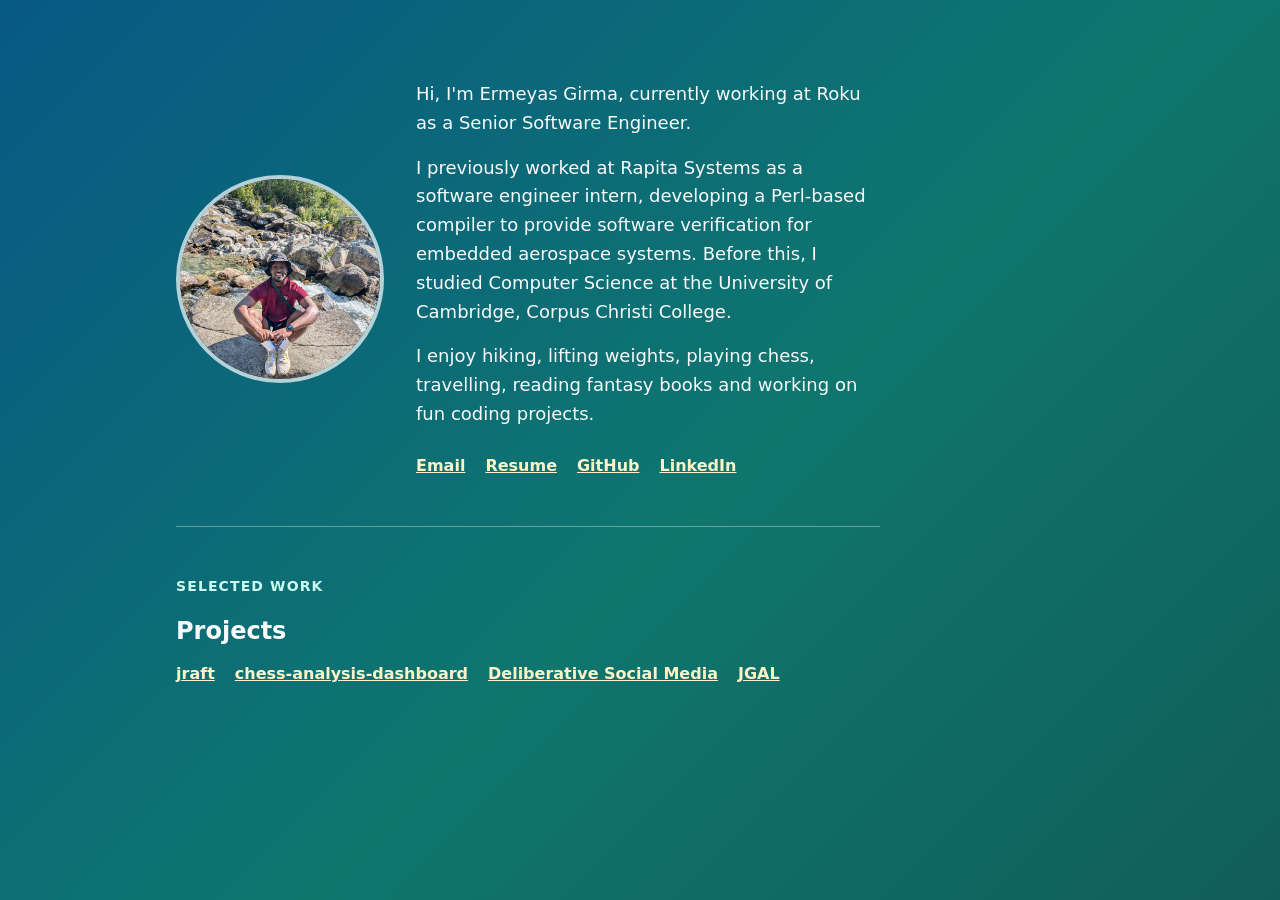
==== index.html @ f4ff2713 "feat: update personal biography layout" ====
<!doctype html>
<html lang="en">
  <head>
    <meta charset="utf-8">
    <meta name="viewport" content="width=device-width, initial-scale=1">
    <title>Ermeyas Girma | Senior Software Engineer</title>
    <meta name="description" content="Ermeyas Girma is a Senior Software Engineer with a passion for computer science, technology, and thoughtful software development.">
    <link rel="canonical" href="https://ermeyasgirma.github.io/">
    <meta property="og:type" content="website">
    <meta property="og:title" content="Ermeyas Girma | Senior Software Engineer">
    <meta property="og:description" content="Senior Software Engineer driven by curiosity about technology and computer science.">
    <meta property="og:url" content="https://ermeyasgirma.github.io/">
    <link rel="stylesheet" href="styles.css">
    <script type="application/ld+json">
      {
        "@context": "https://schema.org",
        "@type": "Person",
        "name": "Ermeyas Girma",
        "url": "https://ermeyasgirma.github.io/",
        "jobTitle": "Senior Software Engineer",
        "sameAs": [
          "https://github.com/ermeyasgirma",
          "https://www.linkedin.com/in/ermeyas-girma-4b7386199/"
        ]
      }
    </script>
  </head>
  <body>
    <main class="page-shell">
      <header class="hero">
        <img class="portrait" src="PXL_20250814_071235023.MP.jpeg" alt="Ermeyas Girma">
        <div class="hero-copy">
          <div class="intro">
            <p>Hi, I'm Ermeyas Girma, currently working at Roku as a Senior Software Engineer.</p>
            <p>I previously worked at Rapita Systems as a software engineer intern, developing a Perl-based compiler to provide software verification for embedded aerospace systems. Before this, I studied Computer Science at the University of Cambridge, Corpus Christi College.</p>
            <p>I enjoy hiking, lifting weights, playing chess, travelling, reading fantasy books and working on fun coding projects.</p>
          </div>
          <nav aria-label="Professional profiles" class="profile-links">
            <a href="mailto:ermeyasgirma72@gmail.com">Email</a>
            <a href="ermeyas_resume.pdf" target="_blank" rel="noopener">Resume</a>
            <a href="https://github.com/ermeyasgirma">GitHub</a>
            <a href="https://www.linkedin.com/in/ermeyas-girma-4b7386199/">LinkedIn</a>
          </nav>
        </div>
      </header>
      <section aria-labelledby="projects-heading">
        <p class="eyebrow">Selected work</p>
        <h2 id="projects-heading">Projects</h2>
        <ul class="projects">
          <li><a href="https://github.com/ermeyasgirma/jraft">jraft</a></li>
          <li><a href="https://github.com/ermeyasgirma/chess-analysis-dashboard">chess-analysis-dashboard</a></li>
          <li><a href="https://github.com/ermeyasgirma/Deliberative-Social-Media">Deliberative Social Media</a></li>
          <li><a href="https://github.com/ermeyasgirma/JGAL">JGAL</a></li>
        </ul>
      </section>
    </main>
  </body>
</html>
---- styles.css ----
:root {
  color: #f8fafc;
  background: #075985;
  font-family: system-ui, -apple-system, BlinkMacSystemFont, "Segoe UI", sans-serif;
  line-height: 1.6;
}

* {
  box-sizing: border-box;
}

body {
  min-height: 100vh;
  margin: 0;
  background: linear-gradient(135deg, #075985 0%, #0f766e 55%, #115e59 100%);
}

.page-shell {
  width: min(100% - 2rem, 44rem);
  margin-right: auto;
  margin-left: max(2rem, calc((100% - 58rem) / 2));
  padding: 5rem 0;
}

.hero {
  display: grid;
  grid-template-columns: auto 1fr;
  gap: 2rem;
  align-items: center;
  border-bottom: 1px solid rgb(255 255 255 / 0.35);
  padding-bottom: 3rem;
}

.portrait {
  width: clamp(9rem, 22vw, 13rem);
  aspect-ratio: 1;
  border: 4px solid rgb(255 255 255 / 0.7);
  border-radius: 50%;
  object-fit: cover;
}

.eyebrow {
  margin: 0;
  color: #ccfbf1;
  font-size: 0.875rem;
  font-weight: 700;
  letter-spacing: 0.08em;
  text-transform: uppercase;
}

h1,
h2 {
  line-height: 1.15;
}

h1 {
  margin: 0.4rem 0;
  font-size: clamp(2.5rem, 9vw, 4.75rem);
}

h2 {
  margin-bottom: 1rem;
}

.role {
  margin: 0;
  color: #fef3c7;
  font-size: 1.25rem;
  font-weight: 700;
}

.intro {
  max-width: 42rem;
  margin: 0 0 1.5rem;
  font-size: 1.125rem;
}

.intro p {
  margin: 0 0 1rem;
}

.intro p:last-child {
  margin-bottom: 0;
}

.profile-links,
.projects {
  display: flex;
  flex-wrap: wrap;
  gap: 0.75rem 1.25rem;
}

.profile-links a,
.projects a {
  color: #fef3c7;
  font-weight: 700;
}

a:focus-visible {
  outline: 3px solid #f59e0b;
  outline-offset: 3px;
}

section {
  padding-top: 3rem;
}

.projects {
  margin: 0;
  padding: 0;
  list-style: none;
}

@media (max-width: 30rem) {
  .hero {
    grid-template-columns: 1fr;
  }

  .page-shell {
    margin-right: auto;
    margin-left: auto;
    padding: 3rem 0;
  }
}
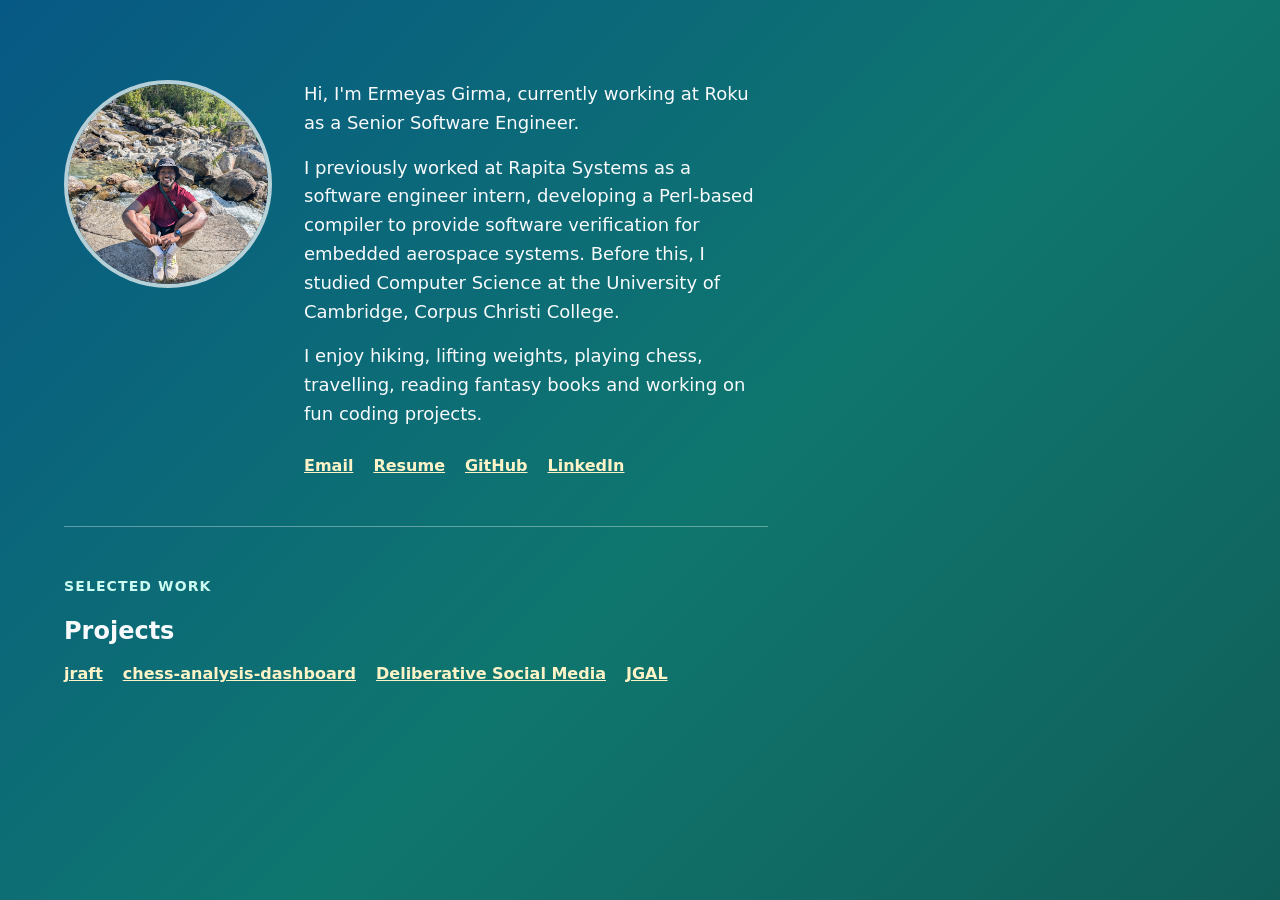
==== commit 3c606bd6: "chore: simplify site title metadata" ====
--- a/index.html
+++ b/index.html
@@ -3,11 +3,11 @@
   <head>
     <meta charset="utf-8">
     <meta name="viewport" content="width=device-width, initial-scale=1">
-    <title>Ermeyas Girma | Senior Software Engineer</title>
+    <title>Ermeyas Girma</title>
     <meta name="description" content="Ermeyas Girma is a Senior Software Engineer with a passion for computer science, technology, and thoughtful software development.">
     <link rel="canonical" href="https://ermeyasgirma.github.io/">
     <meta property="og:type" content="website">
-    <meta property="og:title" content="Ermeyas Girma | Senior Software Engineer">
+    <meta property="og:title" content="Ermeyas Girma">
     <meta property="og:description" content="Senior Software Engineer driven by curiosity about technology and computer science.">
     <meta property="og:url" content="https://ermeyasgirma.github.io/">
     <link rel="stylesheet" href="styles.css">
--- a/styles.css
+++ b/styles.css
@@ -18,7 +18,7 @@
 .page-shell {
   width: min(100% - 2rem, 44rem);
   margin-right: auto;
-  margin-left: max(2rem, calc((100% - 58rem) / 2));
+  margin-left: max(2rem, calc((100% - 72rem) / 2));
   padding: 5rem 0;
 }
 
@@ -26,9 +26,13 @@
   display: grid;
   grid-template-columns: auto 1fr;
   gap: 2rem;
-  align-items: center;
+  align-items: start;
   border-bottom: 1px solid rgb(255 255 255 / 0.35);
   padding-bottom: 3rem;
+}
+
+.hero-copy {
+  padding-top: 0;
 }
 
 .portrait {
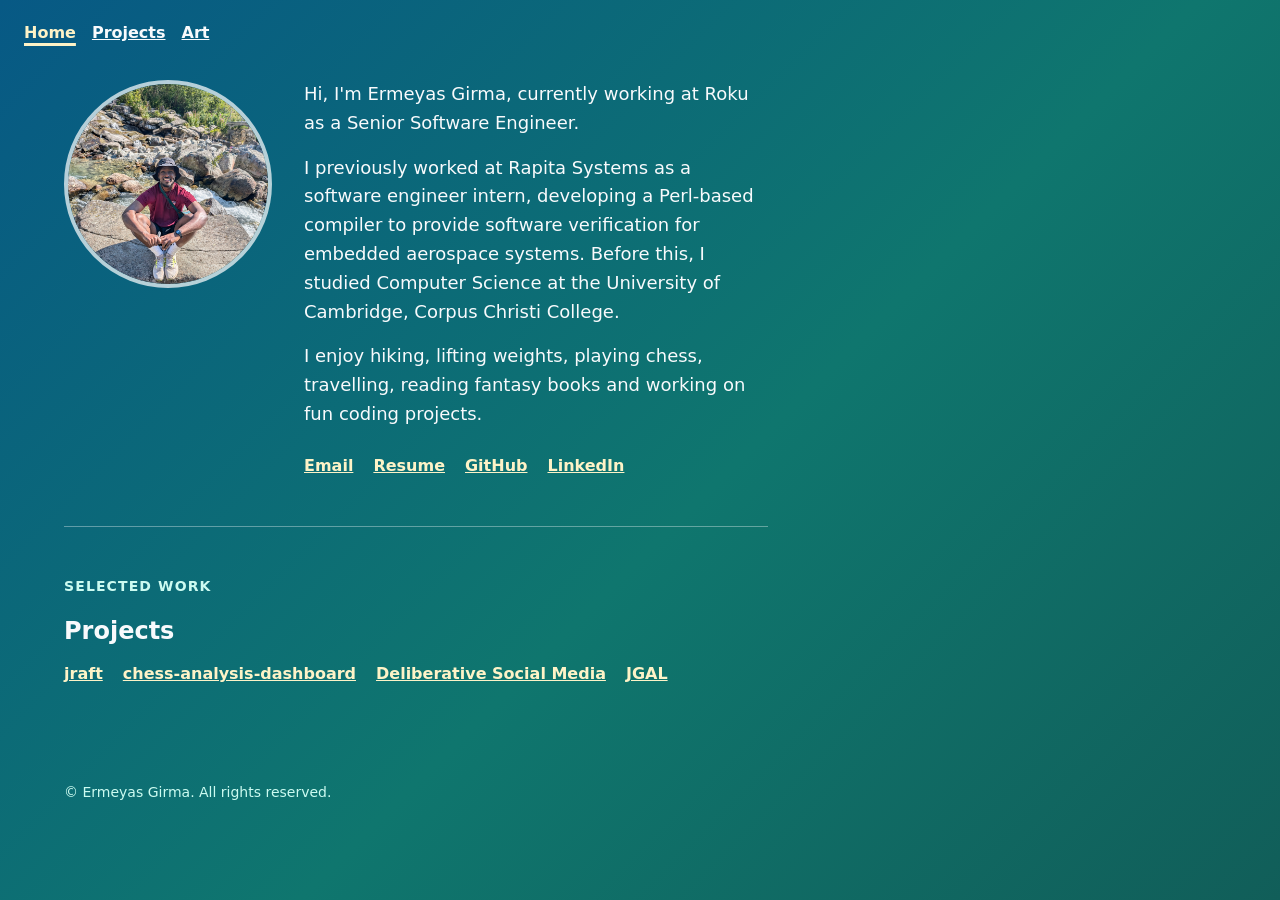
==== commit 701f41f6: "feat: add project and art pages" ====
--- a/index.html
+++ b/index.html
@@ -26,6 +26,11 @@
     </script>
   </head>
   <body>
+    <nav aria-label="Primary navigation" class="site-nav">
+      <a href="index.html" aria-current="page">Home</a>
+      <a href="projects.html">Projects</a>
+      <a href="art.html">Art</a>
+    </nav>
     <main class="page-shell">
       <header class="hero">
         <img class="portrait" src="PXL_20250814_071235023.MP.jpeg" alt="Ermeyas Girma">
@@ -54,5 +59,8 @@
         </ul>
       </section>
     </main>
+    <footer class="site-footer">
+      <p>© Ermeyas Girma. All rights reserved.</p>
+    </footer>
   </body>
 </html>
--- a/styles.css
+++ b/styles.css
@@ -115,6 +115,65 @@
   list-style: none;
 }
 
+.site-nav {
+  position: fixed;
+  top: 1.25rem;
+  left: 1.5rem;
+  z-index: 1;
+  display: flex;
+  flex-wrap: wrap;
+  gap: 0.5rem 1rem;
+}
+
+.site-nav a {
+  color: #f8fafc;
+  font-weight: 700;
+}
+
+.site-nav a[aria-current="page"] {
+  color: #fef3c7;
+  text-decoration-thickness: 0.2em;
+  text-underline-offset: 0.3em;
+}
+
+.page-heading {
+  margin: 0 0 2rem;
+  font-size: clamp(2.5rem, 8vw, 4rem);
+}
+
+.project-grid {
+  display: grid;
+  grid-template-columns: repeat(2, minmax(0, 1fr));
+  gap: 1rem;
+}
+
+.project-card {
+  padding: 1.5rem;
+  border: 1px solid rgb(255 255 255 / 0.35);
+  border-radius: 0.75rem;
+  background: rgb(15 23 42 / 0.2);
+}
+
+.project-card h2 {
+  margin-top: 0;
+}
+
+.project-card p {
+  margin-bottom: 0;
+}
+
+.empty-state {
+  max-width: 38rem;
+  font-size: 1.25rem;
+}
+
+.site-footer {
+  width: min(100% - 2rem, 44rem);
+  margin: 0 0 2rem max(2rem, calc((100% - 72rem) / 2));
+  color: #ccfbf1;
+  font-size: 0.875rem;
+}
+
 @media (max-width: 30rem) {
   .hero {
     grid-template-columns: 1fr;
@@ -125,4 +184,18 @@
     margin-left: auto;
     padding: 3rem 0;
   }
-}
+
+  .site-nav {
+    position: static;
+    margin: 1rem;
+  }
+
+  .project-grid {
+    grid-template-columns: 1fr;
+  }
+
+  .site-footer {
+    margin-right: auto;
+    margin-left: auto;
+  }
+}
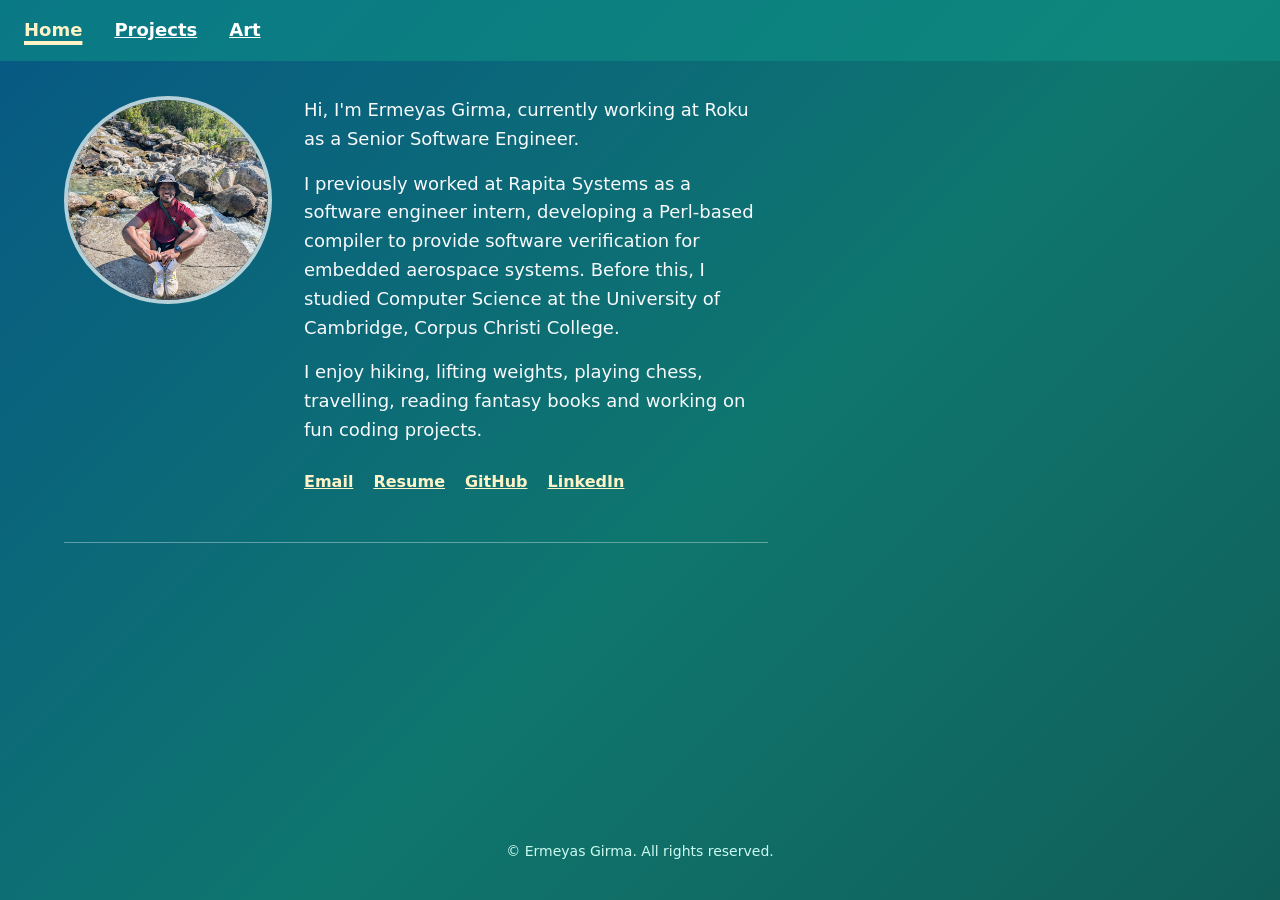
==== commit d4af251e: "refactor: remove redundant home projects" ====
--- a/index.html
+++ b/index.html
@@ -48,16 +48,6 @@
           </nav>
         </div>
       </header>
-      <section aria-labelledby="projects-heading">
-        <p class="eyebrow">Selected work</p>
-        <h2 id="projects-heading">Projects</h2>
-        <ul class="projects">
-          <li><a href="https://github.com/ermeyasgirma/jraft">jraft</a></li>
-          <li><a href="https://github.com/ermeyasgirma/chess-analysis-dashboard">chess-analysis-dashboard</a></li>
-          <li><a href="https://github.com/ermeyasgirma/Deliberative-Social-Media">Deliberative Social Media</a></li>
-          <li><a href="https://github.com/ermeyasgirma/JGAL">JGAL</a></li>
-        </ul>
-      </section>
     </main>
     <footer class="site-footer">
       <p>© Ermeyas Girma. All rights reserved.</p>
--- a/styles.css
+++ b/styles.css
@@ -12,6 +12,8 @@
 body {
   min-height: 100vh;
   margin: 0;
+  display: flex;
+  flex-direction: column;
   background: linear-gradient(135deg, #075985 0%, #0f766e 55%, #115e59 100%);
 }
 
@@ -19,7 +21,8 @@
   width: min(100% - 2rem, 44rem);
   margin-right: auto;
   margin-left: max(2rem, calc((100% - 72rem) / 2));
-  padding: 5rem 0;
+  padding: 6rem 0 3rem;
+  flex: 1;
 }
 
 .hero {
@@ -117,16 +120,20 @@
 
 .site-nav {
   position: fixed;
-  top: 1.25rem;
-  left: 1.5rem;
+  top: 0;
+  left: 0;
   z-index: 1;
   display: flex;
   flex-wrap: wrap;
-  gap: 0.5rem 1rem;
+  width: 100%;
+  gap: 0.5rem 2rem;
+  padding: 1rem 1.5rem;
+  background: rgb(13 148 136 / 0.55);
 }
 
 .site-nav a {
-  color: #f8fafc;
+  color: #fff;
+  font-size: 1.125rem;
   font-weight: 700;
 }
 
@@ -136,30 +143,78 @@
   text-underline-offset: 0.3em;
 }
 
-.page-heading {
+.projects-heading {
   margin: 0 0 2rem;
-  font-size: clamp(2.5rem, 8vw, 4rem);
-}
-
-.project-grid {
+  font-size: clamp(1.75rem, 5vw, 2.5rem);
+}
+
+.project-list {
+  max-width: 42rem;
+}
+
+.project-entry {
   display: grid;
-  grid-template-columns: repeat(2, minmax(0, 1fr));
-  gap: 1rem;
-}
-
-.project-card {
-  padding: 1.5rem;
-  border: 1px solid rgb(255 255 255 / 0.35);
+  grid-template-columns: minmax(0, 2fr) minmax(0, 3fr);
+  gap: 1.5rem;
+  align-items: stretch;
+  padding: 0 0 2rem;
+}
+
+.project-entry + .project-entry {
+  border-top: 1px solid rgb(255 255 255 / 0.35);
+  padding-top: 2rem;
+}
+
+.project-entry h2 {
+  margin: 0;
+  font-size: 1.875rem;
+}
+
+.project-entry p {
+  margin: 0.75rem 0;
+}
+
+.project-copy {
+  display: flex;
+  flex-direction: column;
+  align-self: stretch;
+}
+
+.project-copy a {
+  margin-top: auto;
+  color: #fef3c7;
+  font-weight: 700;
+}
+
+.project-details {
+  margin: 0 0 1rem;
+  padding-left: 1.25rem;
+}
+
+.project-details li + li {
+  margin-top: 0.5rem;
+}
+
+.project-media {
+  display: grid;
+  place-items: center;
+  aspect-ratio: auto;
+  min-height: 15rem;
+  align-self: stretch;
+  overflow: hidden;
+  border: 2px dashed rgb(255 255 255 / 0.5);
   border-radius: 0.75rem;
-  background: rgb(15 23 42 / 0.2);
-}
-
-.project-card h2 {
-  margin-top: 0;
-}
-
-.project-card p {
-  margin-bottom: 0;
+  background: rgb(15 23 42 / 0.25);
+  color: #ccfbf1;
+  font-weight: 700;
+}
+
+.project-media img {
+  display: block;
+  width: 100%;
+  height: 100%;
+  border-radius: inherit;
+  object-fit: cover;
 }
 
 .empty-state {
@@ -168,10 +223,12 @@
 }
 
 .site-footer {
-  width: min(100% - 2rem, 44rem);
-  margin: 0 0 2rem max(2rem, calc((100% - 72rem) / 2));
+  width: 100%;
+  margin: 0;
+  padding: 1.5rem;
   color: #ccfbf1;
   font-size: 0.875rem;
+  text-align: center;
 }
 
 @media (max-width: 30rem) {
@@ -187,15 +244,15 @@
 
   .site-nav {
     position: static;
-    margin: 1rem;
-  }
-
-  .project-grid {
+    width: auto;
+    margin: 0;
+  }
+
+  .project-entry {
     grid-template-columns: 1fr;
   }
 
   .site-footer {
-    margin-right: auto;
-    margin-left: auto;
-  }
-}
+    margin: 0;
+  }
+}
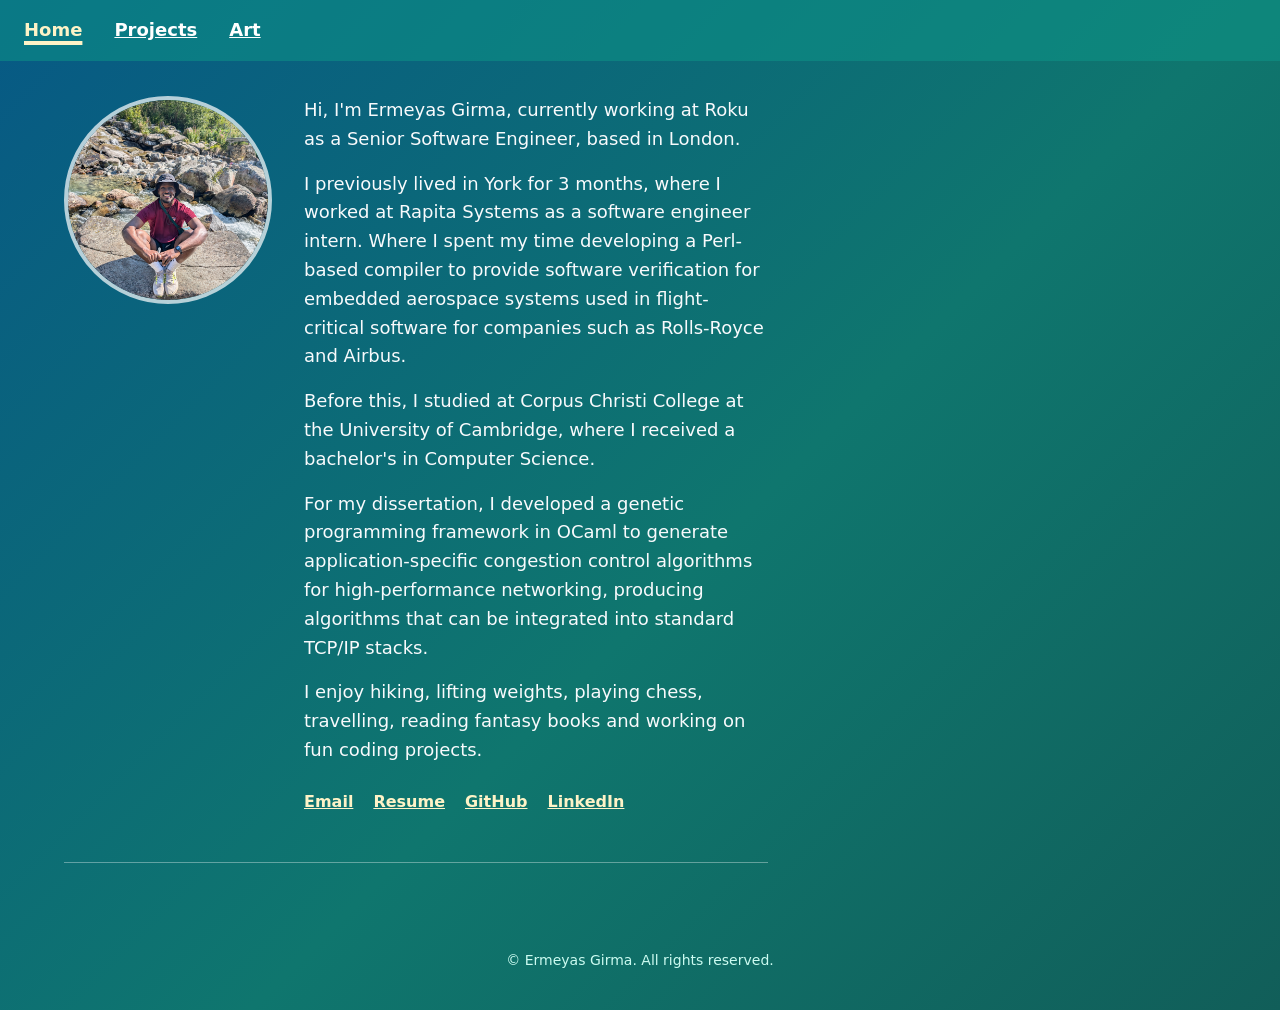
==== commit 4c7f9d9b: "update bio Updated personal introduction and work experience details." ====
--- a/index.html
+++ b/index.html
@@ -36,8 +36,10 @@
         <img class="portrait" src="PXL_20250814_071235023.MP.jpeg" alt="Ermeyas Girma">
         <div class="hero-copy">
           <div class="intro">
-            <p>Hi, I'm Ermeyas Girma, currently working at Roku as a Senior Software Engineer.</p>
-            <p>I previously worked at Rapita Systems as a software engineer intern, developing a Perl-based compiler to provide software verification for embedded aerospace systems. Before this, I studied Computer Science at the University of Cambridge, Corpus Christi College.</p>
+            <p>Hi, I'm Ermeyas Girma, currently working at Roku as a Senior Software Engineer, based in London.</p>
+            <p>I previously lived in York for 3 months, where I worked at Rapita Systems as a software engineer intern. Where I spent my time developing a Perl-based compiler to provide software verification for embedded aerospace systems used in flight-critical software for companies such as Rolls-Royce and Airbus.</p>
+            <p>Before this, I studied at Corpus Christi College at the University of Cambridge, where I received a bachelor's in Computer Science.</p>
+            <p>For my dissertation, I developed a genetic programming framework in OCaml to generate application-specific congestion control algorithms for high-performance networking, producing algorithms that can be integrated into standard TCP/IP stacks.</p>
             <p>I enjoy hiking, lifting weights, playing chess, travelling, reading fantasy books and working on fun coding projects.</p>
           </div>
           <nav aria-label="Professional profiles" class="profile-links">
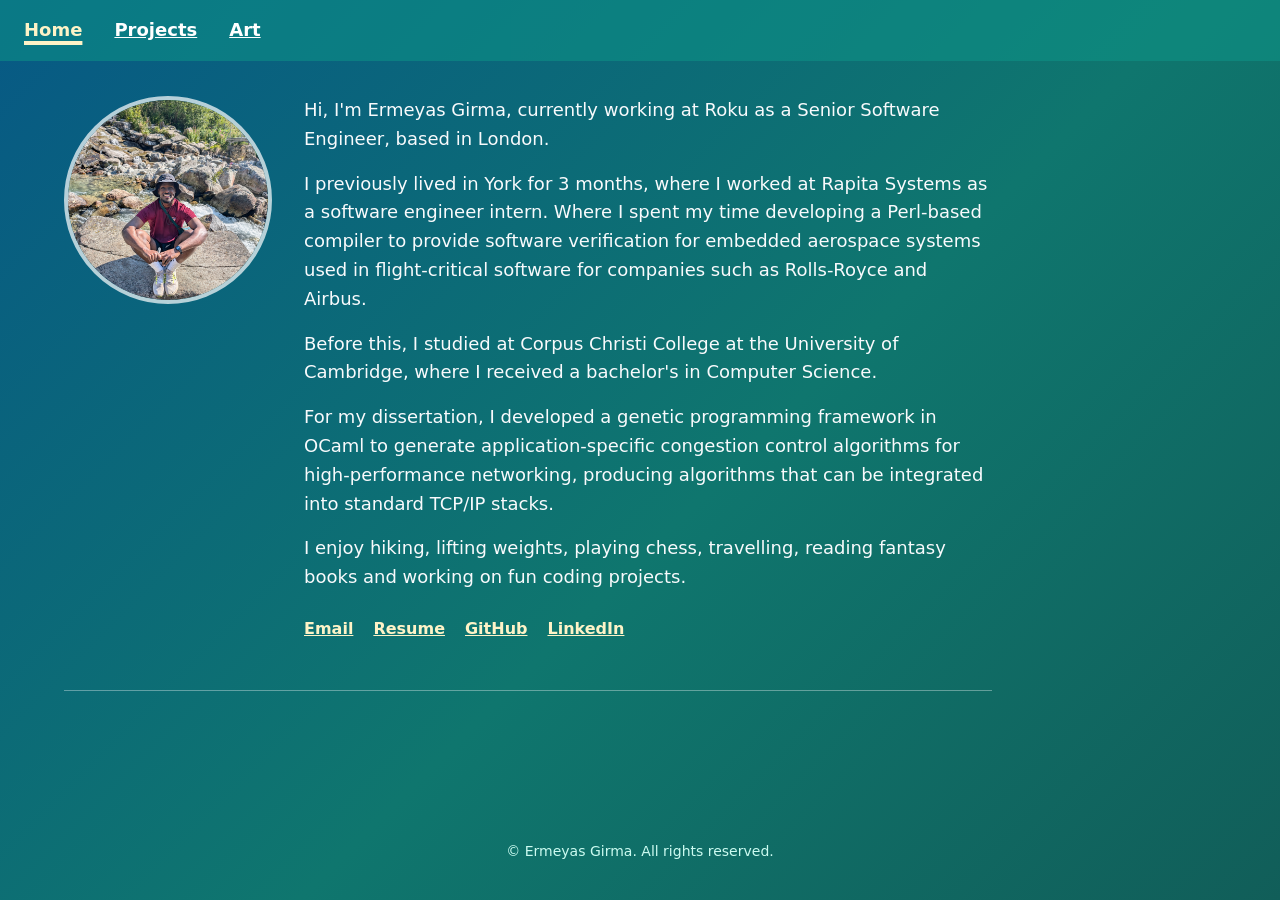
==== commit 89c5f5e7: "style: widen home bio and fix site checks" ====
--- a/index.html
+++ b/index.html
@@ -31,7 +31,7 @@
       <a href="projects.html">Projects</a>
       <a href="art.html">Art</a>
     </nav>
-    <main class="page-shell">
+    <main class="page-shell page-shell--wide">
       <header class="hero">
         <img class="portrait" src="PXL_20250814_071235023.MP.jpeg" alt="Ermeyas Girma">
         <div class="hero-copy">
--- a/styles.css
+++ b/styles.css
@@ -23,6 +23,10 @@
   margin-left: max(2rem, calc((100% - 72rem) / 2));
   padding: 6rem 0 3rem;
   flex: 1;
+}
+
+.page-shell--wide {
+  width: min(100% - 4rem, 58rem);
 }
 
 .hero {
@@ -77,7 +81,6 @@
 }
 
 .intro {
-  max-width: 42rem;
   margin: 0 0 1.5rem;
   font-size: 1.125rem;
 }
@@ -242,6 +245,10 @@
     padding: 3rem 0;
   }
 
+  .page-shell--wide {
+    width: min(100% - 2rem, 58rem);
+  }
+
   .site-nav {
     position: static;
     width: auto;
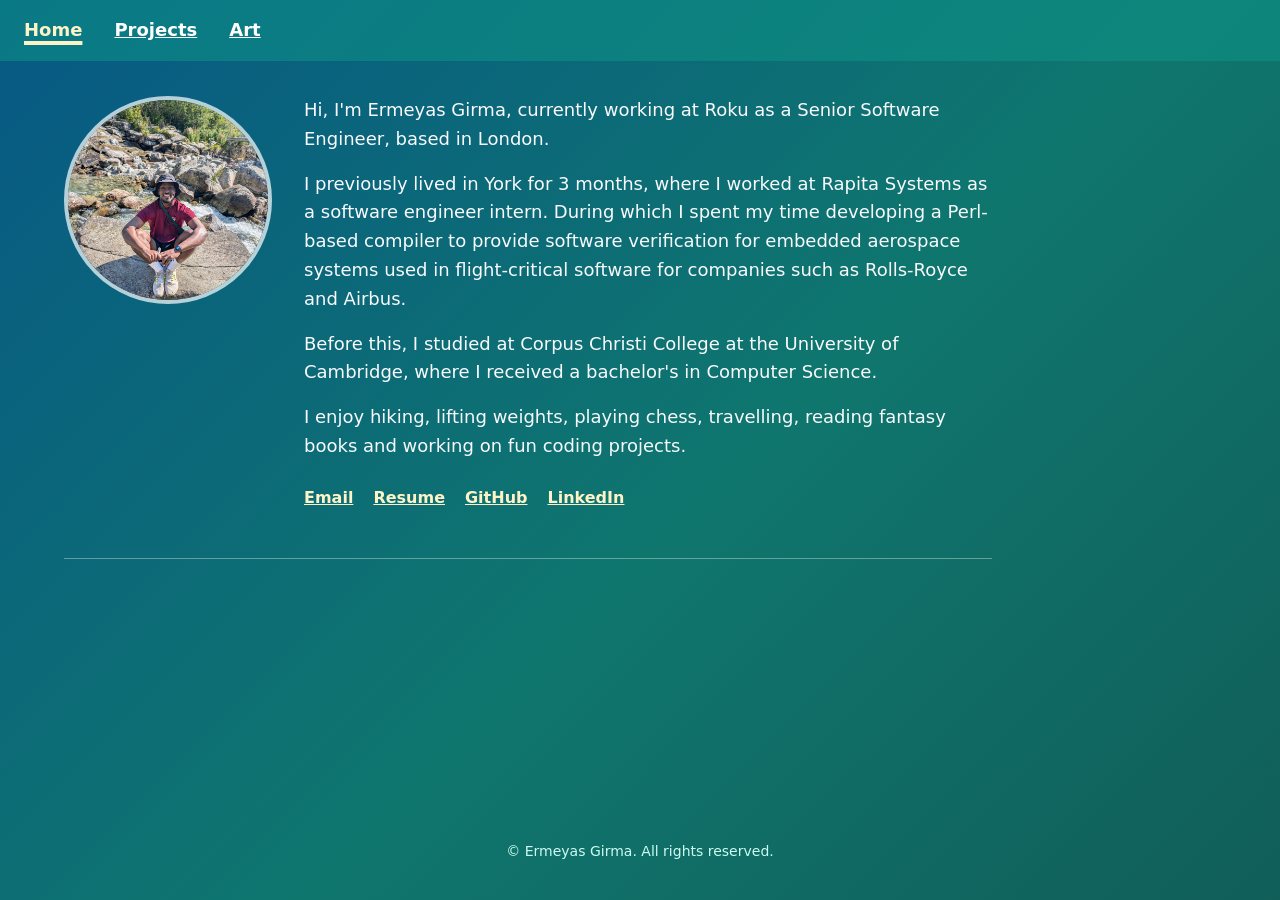
==== commit 0d8070cc: "bio update again" ====
--- a/index.html
+++ b/index.html
@@ -37,9 +37,8 @@
         <div class="hero-copy">
           <div class="intro">
             <p>Hi, I'm Ermeyas Girma, currently working at Roku as a Senior Software Engineer, based in London.</p>
-            <p>I previously lived in York for 3 months, where I worked at Rapita Systems as a software engineer intern. Where I spent my time developing a Perl-based compiler to provide software verification for embedded aerospace systems used in flight-critical software for companies such as Rolls-Royce and Airbus.</p>
+            <p>I previously lived in York for 3 months, where I worked at Rapita Systems as a software engineer intern. During which I spent my time developing a Perl-based compiler to provide software verification for embedded aerospace systems used in flight-critical software for companies such as Rolls-Royce and Airbus.</p>
             <p>Before this, I studied at Corpus Christi College at the University of Cambridge, where I received a bachelor's in Computer Science.</p>
-            <p>For my dissertation, I developed a genetic programming framework in OCaml to generate application-specific congestion control algorithms for high-performance networking, producing algorithms that can be integrated into standard TCP/IP stacks.</p>
             <p>I enjoy hiking, lifting weights, playing chess, travelling, reading fantasy books and working on fun coding projects.</p>
           </div>
           <nav aria-label="Professional profiles" class="profile-links">
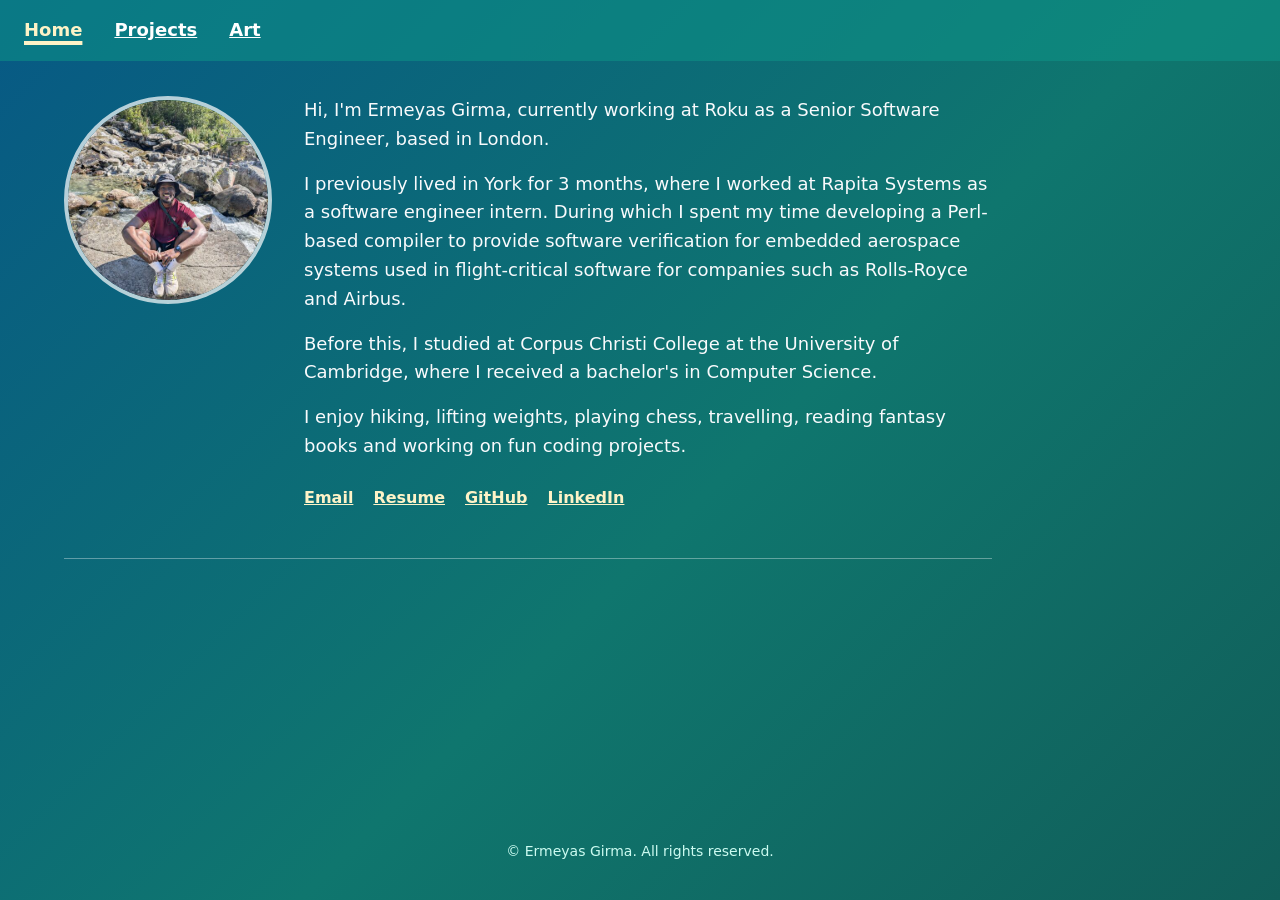
==== commit a1536bfb: "feat: add TCP ex Machina project, art gallery guide and optimised portrait" ====
--- a/index.html
+++ b/index.html
@@ -33,7 +33,7 @@
     </nav>
     <main class="page-shell page-shell--wide">
       <header class="hero">
-        <img class="portrait" src="PXL_20250814_071235023.MP.jpeg" alt="Ermeyas Girma">
+        <img class="portrait" src="images/portrait.jpg" alt="Ermeyas Girma" width="480" height="480" fetchpriority="high">
         <div class="hero-copy">
           <div class="intro">
             <p>Hi, I'm Ermeyas Girma, currently working at Roku as a Senior Software Engineer, based in London.</p>
--- a/styles.css
+++ b/styles.css
@@ -44,6 +44,7 @@
 
 .portrait {
   width: clamp(9rem, 22vw, 13rem);
+  height: auto;
   aspect-ratio: 1;
   border: 4px solid rgb(255 255 255 / 0.7);
   border-radius: 50%;
@@ -220,6 +221,28 @@
   object-fit: cover;
 }
 
+.gallery {
+  display: grid;
+  grid-template-columns: repeat(auto-fill, minmax(16rem, 1fr));
+  gap: 2rem;
+}
+
+.gallery figure {
+  margin: 0;
+}
+
+.gallery img {
+  display: block;
+  width: 100%;
+  border-radius: 0.75rem;
+}
+
+.gallery figcaption {
+  margin-top: 0.5rem;
+  color: #ccfbf1;
+  font-size: 0.95rem;
+}
+
 .empty-state {
   max-width: 38rem;
   font-size: 1.25rem;
